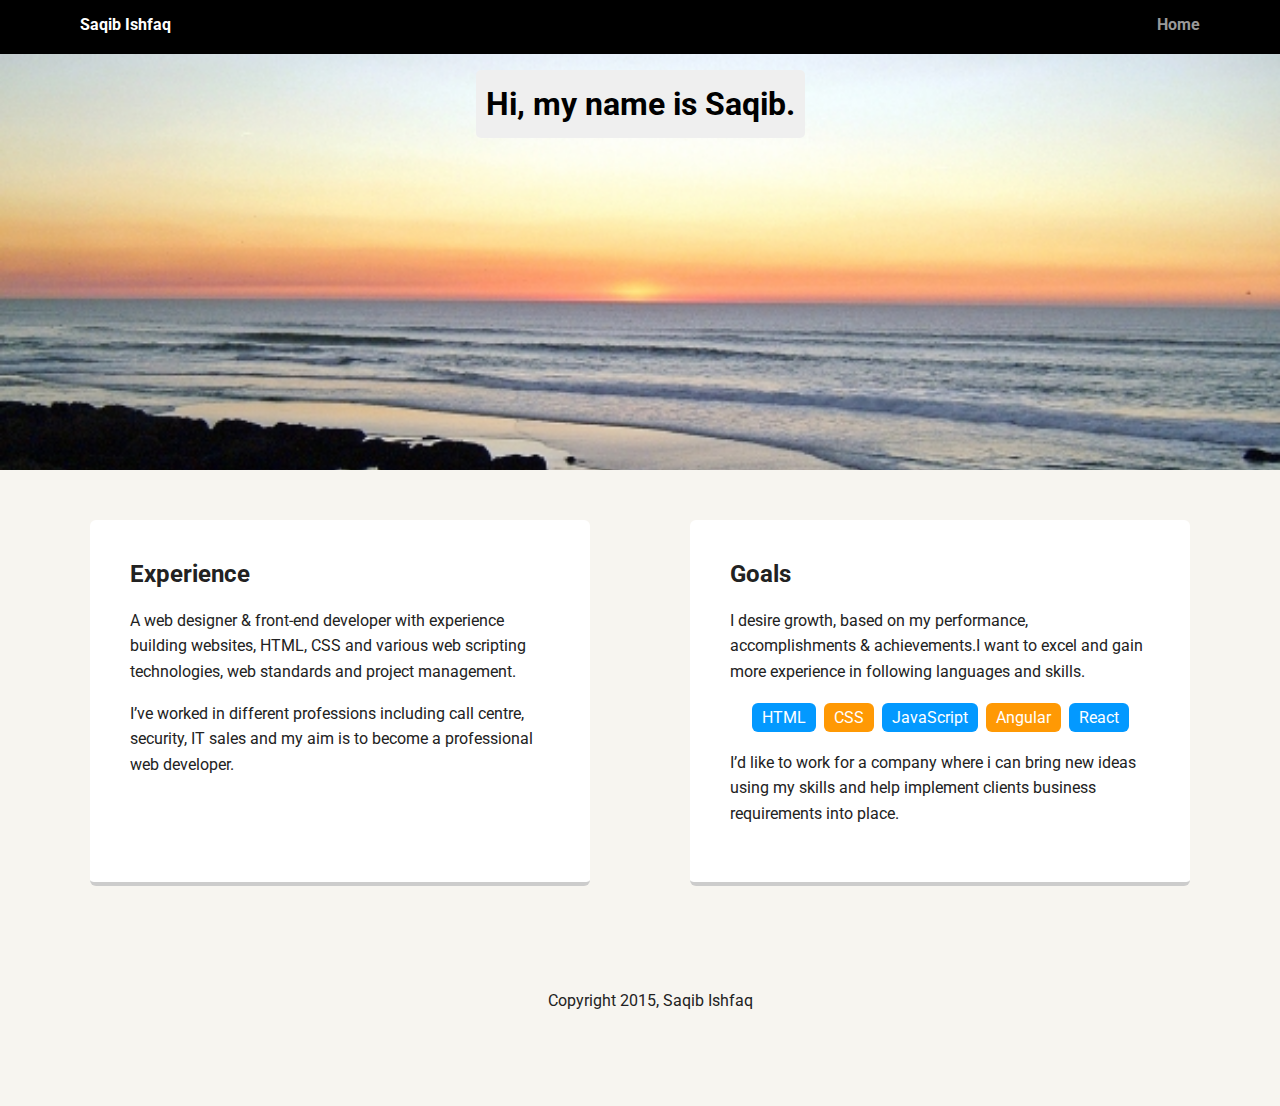
==== experience.html @ 479607f6 "added 1st TD project" ====
<!doctype html>
<html lang="en">
<head>
  <meta charset="utf-8">
  <title>Saqib Ishfaq's Profile</title>
  <meta name="viewport" content="width=device-width, initial-scale=1.0">
  <link rel="stylesheet" href="styles.css">
  <link href="https://fonts.googleapis.com/css?family=Muli%7CRoboto:400,300,500,700,900" rel="stylesheet"></head>
  <body>

    <div class="main-nav">
        <ul class="nav">
          <li class="name">Saqib Ishfaq</li>
          <li><a href="index.html">Home</a></li>
         
        </ul>
    </div>

    <header>

      <h1 class="tag name">Hi, my name is Saqib.</h1>
    
    </header>

    <main class="flex">
      <div class="card">
        <h2>Experience</h2>
        <p>A web designer & front-end developer with experience building websites, HTML, CSS and various web scripting technologies, web standards and project management.</p>
        <p>I’ve worked in different professions including call centre, security, IT sales and my aim is to become a professional web developer.</p>
      </div> 

      <div class="card">
        <h2>Goals</h2>
        <p> I desire growth, based on my performance, accomplishments & achievements.I want to excel and gain more experience in following languages and skills.</p>
        <ul class="skills">
          <li>HTML</li>
          <li>CSS</li>
          <li>JavaScript</li>
          <li>Angular</li>
          <li>React</li>
        </ul>
        <p>I’d like to work for a company where i can bring new ideas using my skills and help implement clients business requirements into place.</p>
      </div> 

    </main>
    <footer>
      <p class="copyright">Copyright 2015, Saqib Ishfaq</p>
    </footer>
  </body>
  </html>
---- styles.css ----
/* Global Layout Set-up */
* { 
  box-sizing: border-box;
}
  
body {
  margin: 0;
  padding: 0;
  text-align: center;
  font-family: 'Roboto', sans-serif;
  color: #222;
  background: #f7f5f0;
}
/* Link Styles */

a {
  text-decoration: none;
  color: #999;
}
a:hover {
  color: #6633ff;
}

/* Section Styles */

.main-nav {
  width: 100%;
  background: black;
  min-height: 30px;
  padding: 10px;
  position: fixed;
  text-align: center;
}
.nav {
  display: flex;
  justify-content: space-around;
  font-weight: 700;
  list-style-type: none;
  margin: 0 auto;
  padding: 0;
}

.nav .name {
    display: block;
    margin-right: auto;
    color: white;
}
.nav li {
  padding: 5px 10px 10px 10px;
}
.nav a {
  transition: all .5s;
}
.nav a:hover {
  color: white
}

header {
  text-align: center;
  background: url('images/sunset background.jpg') no-repeat top center ;
  background-size: cover;
  overflow: hidden;
  padding-top: 60px;
}
header {
  line-height: 1.5;
}
header .profile-image {
  margin-top: 50px;
  width: 150px;
  height: 150px;
  border-radius: 50%;
  border: 3px solid white;
  transition: all .5s;
}
header .profile-image:hover {
  transform: scale(1.2) rotate(360deg);
}
.tag { 
  background-color: #efefef;
  color: black;
  padding: 10px;
  border-radius: 5px;
  display: table;
  margin: 10px auto;
} 
.location {
  background-color: #222;
  color: yellow;
}
.card {
  margin: 30px;
  padding: 20px 40px 40px;
  max-width: 500px;
  text-align: left;
  background: #fff;
  border-bottom: 4px solid #ccc;
  border-radius: 6px;
  transition: all .5s;
}
.card:hover {
  border-color: #ff99ff;
}

ul.skills {
  padding: 0;
  text-align: center;
}

.skills li {
  border-radius: 6px;
  display: inline-block;
  background: #ff9904;
  color: white;
  padding: 5px 10px;
  margin: 2px;
}

.skills li:nth-child(odd) {
  background: #0399ff;
}

footer {
  width: 100%;
  min-height: 30px;
  padding: 20px 0 40px 20px;
}

footer .copyright {
  top: -8px;
  font-size: .75em;
}

footer ul {
  list-style-type: none;
  margin: 0;
  padding: 0;
}

footer ul li {
  display: inline-block;
}

a.social {
  display: inline-block;
  text-indent: -9999px;
  margin-left: 5px;
  width: 30px;
  height: 30px;
  background-size: 30px 30px;
  opacity: .4;
  transition: all .5s;
}
a.twitter {
  background-image: url(images/twitter.svg);
}
a.linkedin {
  background-image: url(images/linkedin.svg);
}
a.github {
  background-image: url(images/github.svg);
}
a.social:hover {
  opacity: 1;
}
.clearfix {
  clear: both;
}

/* Styles for larger screens */
@media screen and (min-width: 720px) {
  
  .flex {
      display: -ms-flexbox;      /* TWEENER - IE 10 */
      display: flex; 
      max-width: 1200px;
      -ms-flex-pack: distribute;
      justify-content: space-around;
      margin: 0 auto;
  }

  header {
    min-height: 470px;
  }

  .nav {
    max-width: 1200px;
    padding: 0 30px;
  }


  main {
    padding-top: 20px;
  }

  main p {
    line-height: 1.6em;
  }

  footer {
    font-size: 1.3em;
    max-width: 1200px;
    margin: 40px auto;
  }

}
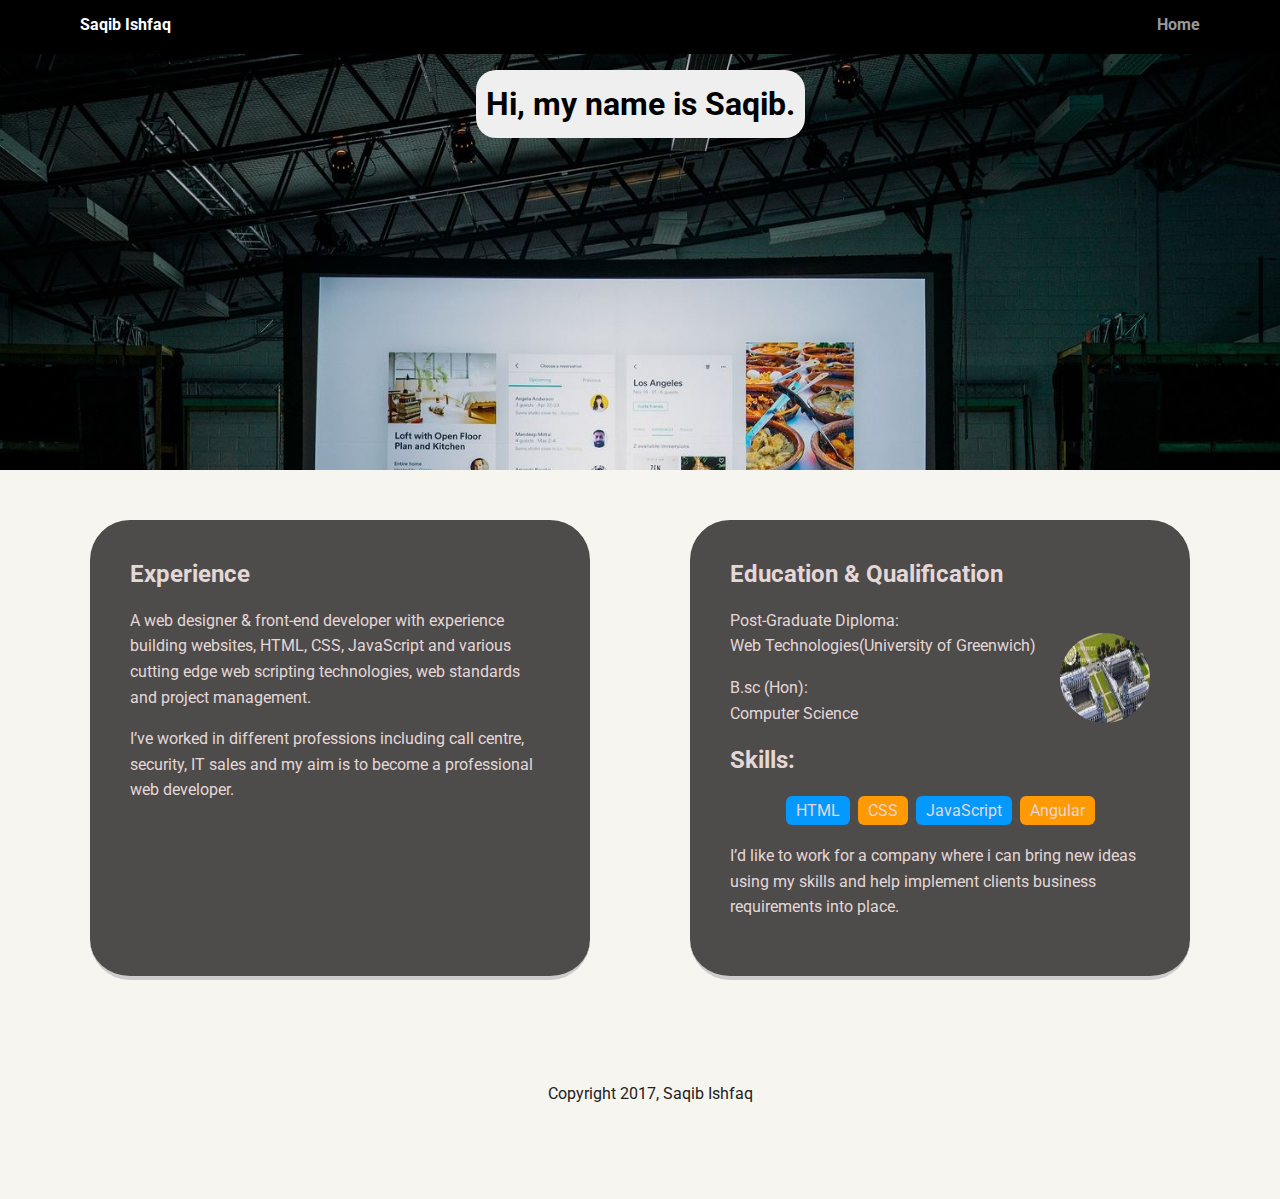
==== commit b80835fd: "one image addition" ====
--- a/experience.html
+++ b/experience.html
@@ -25,26 +25,29 @@
     <main class="flex">
       <div class="card">
         <h2>Experience</h2>
-        <p>A web designer & front-end developer with experience building websites, HTML, CSS and various web scripting technologies, web standards and project management.</p>
+        <p>A web designer &amp; front-end developer with experience building websites, HTML, CSS, JavaScript and various cutting edge web scripting technologies, web standards and project management.</p>
         <p>I’ve worked in different professions including call centre, security, IT sales and my aim is to become a professional web developer.</p>
       </div> 
 
       <div class="card">
-        <h2>Goals</h2>
-        <p> I desire growth, based on my performance, accomplishments & achievements.I want to excel and gain more experience in following languages and skills.</p>
+        <h2>Education &amp; Qualification</h2>
+        <p>Post-Graduate Diploma:<br /> Web Technologies(University of Greenwich)<img src= "images/greenwich.jpg" alt= "university image" class="uni-img"></p>
+        
+        
+        <p>B.sc (Hon): <br />Computer Science</p>
+        <h2>Skills:</h2>
         <ul class="skills">
           <li>HTML</li>
           <li>CSS</li>
           <li>JavaScript</li>
           <li>Angular</li>
-          <li>React</li>
         </ul>
         <p>I’d like to work for a company where i can bring new ideas using my skills and help implement clients business requirements into place.</p>
       </div> 
 
     </main>
     <footer>
-      <p class="copyright">Copyright 2015, Saqib Ishfaq</p>
+      <p class="copyright">Copyright 2017, Saqib Ishfaq</p>
     </footer>
   </body>
   </html>
--- a/styles.css
+++ b/styles.css
@@ -57,7 +57,7 @@
 
 header {
   text-align: center;
-  background: url('images/sunset background.jpg') no-repeat top center ;
+  background: url('images/background.jpg') no-repeat top center ;
   background-size: cover;
   overflow: hidden;
   padding-top: 60px;
@@ -76,26 +76,36 @@
 header .profile-image:hover {
   transform: scale(1.2) rotate(360deg);
 }
+main .uni-img{
+  width: 90px;
+  height: 90px;
+  border-radius: 50%;
+  float:right;
+  xpadding:20px 40px 40px 20px;
+ xmargin: 8px 0px 0px 15px;
+}
 .tag { 
   background-color: #efefef;
   color: black;
   padding: 10px;
-  border-radius: 5px;
+  border-radius: 20px;
   display: table;
   margin: 10px auto;
 } 
 .location {
-  background-color: #222;
-  color: yellow;
+  background-color: #4E4B4B;
+  color: rgb(228, 215, 215);
+  border-radius: 14px;
 }
 .card {
   margin: 30px;
   padding: 20px 40px 40px;
   max-width: 500px;
   text-align: left;
-  background: #fff;
+  background: #4E4B4B;
+  color: rgb(228, 215, 215);
   border-bottom: 4px solid #ccc;
-  border-radius: 6px;
+  border-radius: 40px;
   transition: all .5s;
 }
 .card:hover {
@@ -111,7 +121,7 @@
   border-radius: 6px;
   display: inline-block;
   background: #ff9904;
-  color: white;
+  color: rgb(228, 215, 215);
   padding: 5px 10px;
   margin: 2px;
 }
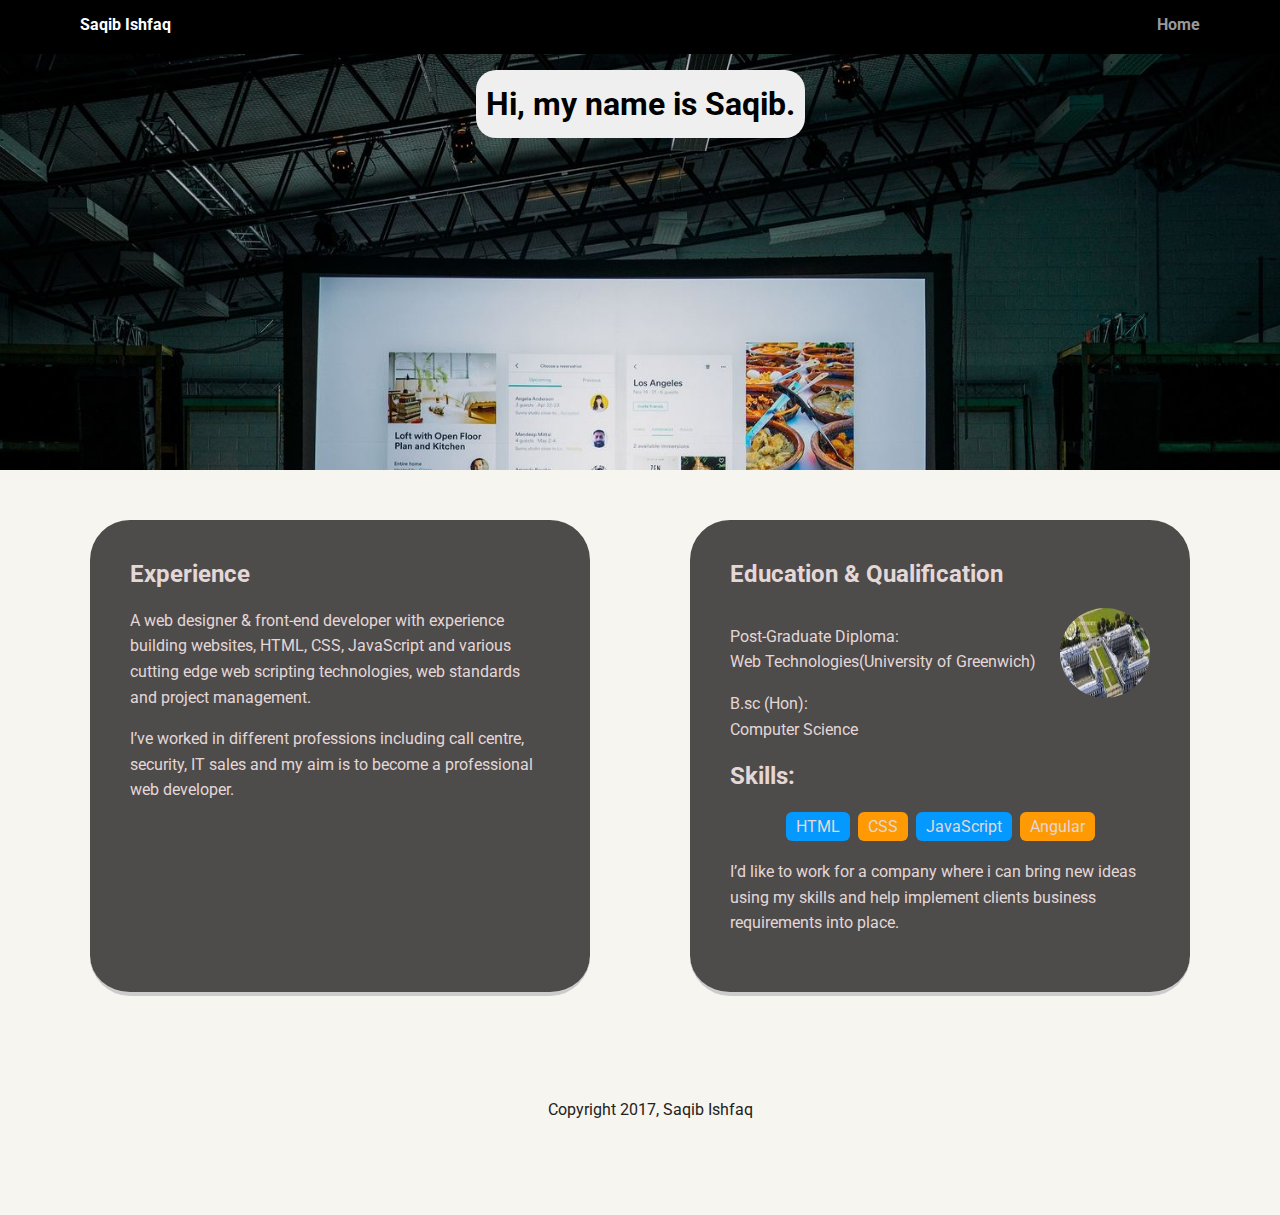
==== commit c72da8ec: "all ready now" ====
--- a/experience.html
+++ b/experience.html
@@ -31,9 +31,8 @@
 
       <div class="card">
         <h2>Education &amp; Qualification</h2>
-        <p>Post-Graduate Diploma:<br /> Web Technologies(University of Greenwich)<img src= "images/greenwich.jpg" alt= "university image" class="uni-img"></p>
-        
-        
+        <p class= "floatuni">Post-Graduate Diploma:<br /> Web Technologies(University of Greenwich)</p>
+        <img src= "images/greenwich.jpg" alt= "university image" class="uni-img">
         <p>B.sc (Hon): <br />Computer Science</p>
         <h2>Skills:</h2>
         <ul class="skills">
--- a/styles.css
+++ b/styles.css
@@ -81,8 +81,10 @@
   height: 90px;
   border-radius: 50%;
   float:right;
-  xpadding:20px 40px 40px 20px;
- xmargin: 8px 0px 0px 15px;
+
+}
+main .floatuni{
+  float:left;
 }
 .tag { 
   background-color: #efefef;
